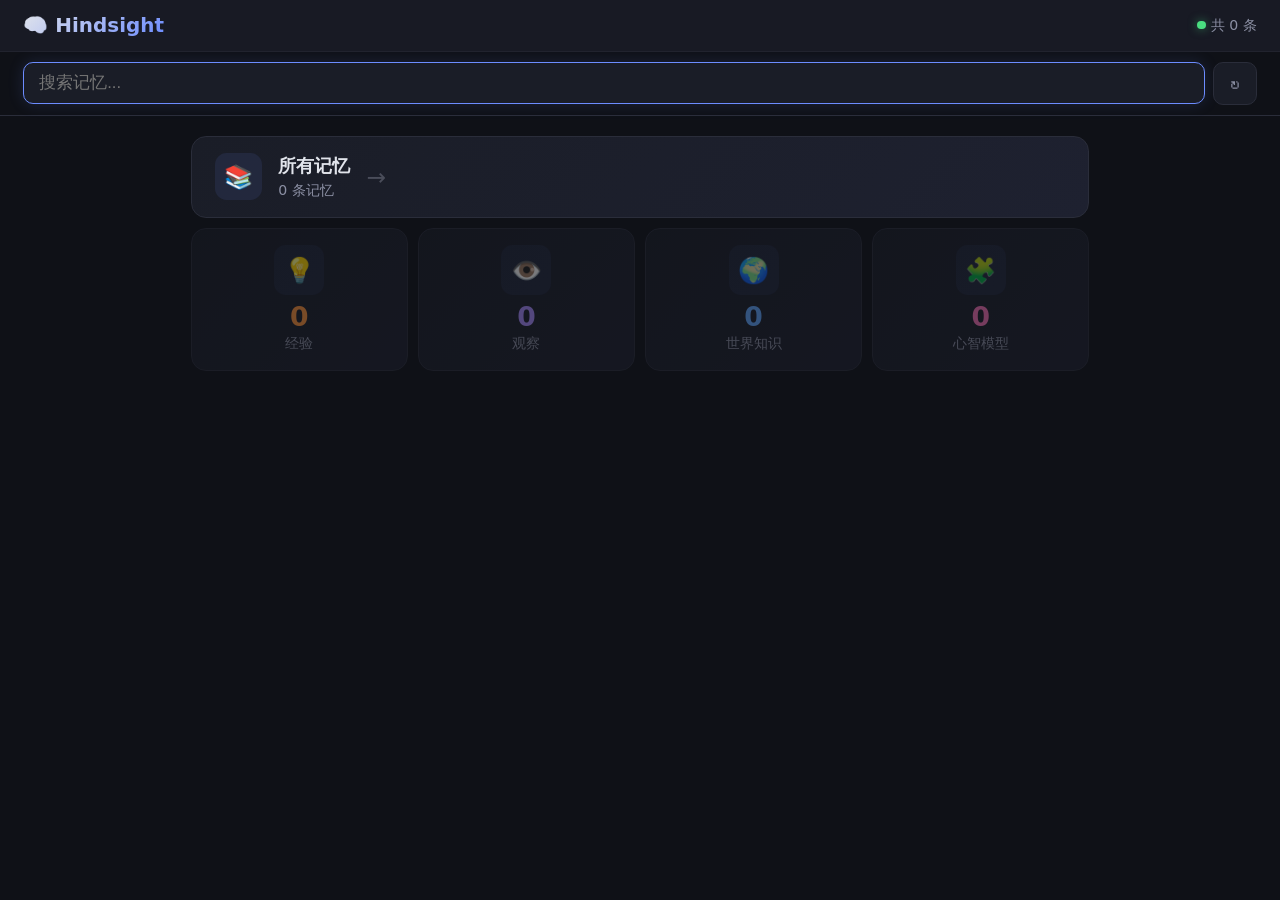
==== AIUsageMonitor/Resources/hindsight-dashboard.html @ b64241b3 "v1.4.8: Accurate dashboard counts, auto-refresh, cache busting - 🔢 Accurate dashboard counts via /ap" ====
<!DOCTYPE html>
<html lang="zh-CN">
<head>
<meta charset="UTF-8">
<meta name="viewport" content="width=device-width, initial-scale=1.0">
<meta http-equiv="Cache-Control" content="no-cache, no-store, must-revalidate">
<meta http-equiv="Pragma" content="no-cache">
<meta http-equiv="Expires" content="0">
<title>Hindsight</title>
<style>
  * { margin:0; padding:0; box-sizing:border-box; }
  html { font-size: clamp(9px, 1.3vw, 18px); }
  body {
    font-family: -apple-system, 'Helvetica Neue', system-ui, sans-serif;
    background: #0f1117; color: #e1e4eb;
    height: 100vh; display: flex; flex-direction: column;
    user-select: none;
  }
  .bar {
    display: flex; align-items: center; padding: 0.8rem 1.4rem;
    background: rgba(26,29,39,0.85);
    backdrop-filter: blur(12px);
    border-bottom: 1px solid rgba(42,45,58,0.5);
    flex-shrink: 0;
  }
  .bar h1 {
    font-size: 1.2rem; font-weight: 700;
    background: linear-gradient(135deg, #e1e4eb 0%, #6c8cff 100%);
    -webkit-background-clip: text;
    -webkit-text-fill-color: transparent;
  }
  .bar .ver {
    margin-left: 0.8rem; font-size: 0.8rem; color: #6c8cff;
    display: flex; align-items: center; gap: 0.5rem;
  }
  .bar .ver .badge {
    font-size: 0.7rem; padding: 0.1rem 0.5rem;
    border-radius: 0.4rem; background: rgba(251,146,60,0.15);
    border: 1px solid rgba(251,146,60,0.4);
    color: #fb923c; cursor: pointer; white-space: nowrap;
  }
  .bar .ver .badge:hover { background: rgba(251,146,60,0.25); }
  .bar .st {
    margin-left: auto; display: flex; align-items: center; gap: 0.3rem;
    font-size: 0.85rem; color: #8b8fa3;
  }
  .bar .st .dot { width: 0.5rem; height: 0.5rem; border-radius: 50%; }
  .dot.ok { background: #4ade80; box-shadow: 0 0 10px rgba(74,222,128,0.5); }
  .dot.bad { background: #ef4444; }

  .srch {
    display: flex; align-items: center; gap: 0.5rem;
    padding: 0.6rem 1.4rem;
    border-bottom: 1px solid #2a2d3a;
    flex-shrink: 0;
  }
  .srch input {
    flex:1; background: #1a1d27; border: 1px solid #2a2d3a;
    border-radius: 0.6rem; padding: 0.6rem 0.9rem; color: #e1e4eb;
    font-size: 1rem; outline: none; transition: .2s;
  }
  .srch input:focus { border-color: #6c8cff; box-shadow: 0 0 16px rgba(108,140,255,0.15); }
  .srch .rbtn {
    background: #1a1d27; border: 1px solid #2a2d3a;
    border-radius: 0.6rem; width: 2.6rem; height: 2.6rem;
    color: #8b8fa3; cursor: pointer; font-size: 1.2rem;
    display: flex; align-items: center; justify-content: center;
    transition: .2s;
  }
  .srch .rbtn:hover { border-color: #6c8cff; color: #e1e4eb; }

  .pg { flex: 1; overflow-y: auto; }

  /* Home */
  .hm {
    display: flex; flex-direction: column;
    justify-content: center; align-items: center;
    flex: 1; padding: 1.2rem;
  }
  .hm-grid {
    display: grid;
    grid-template-columns: repeat(auto-fit, minmax(200px, 1fr));
    gap: 0.6rem;
    width: 100%;
    max-width: min(54rem, 100%);
    margin: 0 auto;
  }
  .hm-btn {
    background: linear-gradient(135deg, #1a1d27 0%, #1e2130 100%);
    border: 1px solid #2a2d3a;
    border-radius: 0.9rem;
    padding: 1rem 0.9rem;
    cursor: pointer;
    text-align: center;
    transition: all .25s cubic-bezier(.4,0,.2,1);
    position: relative;
    overflow: hidden;
  }
  .hm-btn.emp { opacity: 0.45; cursor: default; }
  .hm-btn.emp:hover { border-color: #2a2d3a; transform: none; box-shadow: none; }
  .hm-btn::after {
    content: ''; position: absolute; inset:0;
    background: linear-gradient(135deg,transparent 0%,rgba(108,140,255,0.04) 100%);
    opacity:0; transition: opacity .3s;
  }
  .hm-btn:hover:not(.emp) {
    border-color: rgba(108,140,255,0.4);
    transform: translateY(-2px);
    box-shadow: 0 8px 24px rgba(0,0,0,0.35);
  }
  .hm-btn:hover:not(.emp)::after { opacity:1; }

  /* 全部记忆 */
  .hm-btn.span2 {
    grid-column: 1 / -1;
    display: flex; align-items: center; gap: 1rem;
    text-align: left; padding: 1rem 1.4rem;
  }
  .hm-btn .icon {
    width: 3rem; height: 3rem; border-radius: 0.7rem;
    display: flex; align-items: center; justify-content: center;
    font-size: 1.5rem; margin: 0 auto 0.4rem;
  }
  .hm-btn.span2 .icon { margin: 0; flex-shrink: 0; width: 2.8rem; height: 2.8rem; font-size: 1.4rem; border-radius: 0.7rem; }
  .hm-btn .num { font-size: 1.6rem; font-weight: 700; line-height: 1.1; }
  .hm-btn .lbl { font-size: 0.85rem; color: #8b8fa3; margin-top: 0.2rem; }
  .hm-btn.span2 .info .lbl { margin-top:0; font-size: 1.1rem; font-weight: 700; color:#e1e4eb; }
  .hm-btn.span2 .info .sub { font-size: 0.85rem; color: #8b8fa3; margin-top: 0.15rem; }
  .hm-btn.span2 .arrow { font-size: 1.4rem; color: #4a4d5a; transition: all .2s; }

  .hm-btn .num.all { color: #6c8cff; }
  .hm-btn .num.exp { color: #fb923c; }
  .hm-btn .num.obs { color: #a78bfa; }
  .hm-btn .num.wld { color: #60a5fa; }
  .hm-btn .num.men { color: #f472b6; }

  /* Detail */
  .dh {
    display: flex; align-items: center; gap: 0.5rem;
    padding: 0.7rem 1.2rem;
    border-bottom: 1px solid #2a2d3a;
    background: #1a1d27;
    position: sticky; top: 0; z-index: 10;
    flex-shrink: 0;
  }
  .dh .bk {
    width: 2.2rem; height: 2.2rem; border-radius: 0.5rem;
    background: #0f1117; border: 1px solid #2a2d3a;
    color: #8b8fa3; font-size: 1.2rem; cursor: pointer;
    display: flex; align-items: center; justify-content: center;
  }
  .dh .bk:hover { border-color: #6c8cff; color: #e1e4eb; }
  .dh h2 { font-size: 1.1rem; font-weight: 600; }
  .dh .n { font-size: 0.9rem; color: #8b8fa3; margin-left: auto; }

  .ml { padding: 0.6rem 0.9rem; }
  .mi {
    background: #1a1d27; border: 1px solid #2a2d3a;
    border-radius: 0.7rem; padding: 0.7rem 1rem;
    margin-bottom: 0.4rem; cursor: pointer;
  }
  .mi:hover { border-color: #6c8cff; }
  .mi .tx { font-size: 1rem; line-height: 1.5; }
  .mi .mt {
    display: flex; align-items: center; gap: 0.3rem; flex-wrap: wrap;
    margin-top: 0.4rem; font-size: 0.8rem; color: #8b8fa3;
  }
  .mi .mt .tag {
    background: rgba(108,140,255,0.1); border: 1px solid rgba(108,140,255,0.2);
    border-radius: 0.25rem; padding: 0.1rem 0.5rem; color: #6c8cff;
  }
  .mi .mt .tm { margin-left: auto; white-space: nowrap; }

  .lo {
    display: flex; align-items: center; justify-content: center;
    gap: 0.9rem; padding: 3rem 1.5rem; color: #8b8fa3;
  }
  .lo .sp { width: 1.5rem; height: 1.5rem; border: 2px solid #2a2d3a; border-top-color: #6c8cff; border-radius: 50%; animation: spin .8s linear infinite; }
  @keyframes spin { to { transform: rotate(360deg); } }
</style>
</head>
<body>
<div class="bar">
  <h1>🧠 Hindsight</h1>
  <span class="ver" id="hver"></span>
  <div class="st">
    <span class="dot ok" id="hdot"></span>
    <span id="hst">就绪</span>
  </div>
</div>
<div class="srch">
  <input id="sq" placeholder="搜索记忆..." autofocus>
  <button class="rbtn" id="sr" title="刷新">↻</button>
</div>
<div class="pg" id="pg">
</div>
<script>
const API = '';
let allMemories = [], entities = new Map();
// 统计缓存（来自 /api/stats，准确不截断）
let statsCache = null;

function h(s){ const d=document.createElement('div'); d.textContent=s; return d.innerHTML; }

async function ap(m,u,b){
  const o={method:m,headers:{'Content-Type':'application/json'}};
  if(b) o.body=JSON.stringify(b);
  const r=await fetch(API+u,o);
  if(!r.ok) throw new Error(r.status);
  return r.json();
}

function showHome(){
  // 优先用 stats 的准确计数，fallback 到内存列表计数
  const s = statsCache;
  const total = s ? s.total_nodes : allMemories.length;
  const byType = s ? (s.nodes_by_fact_type||{}) : {};
  const exp = s ? (byType.experience||0) : allMemories.filter(m=>m.fact_type==='experience').length;
  const obs = s ? (byType.observation||0) : allMemories.filter(m=>m.fact_type==='observation').length;
  const wld = s ? (byType.world||0) : allMemories.filter(m=>m.fact_type==='world').length;
  const men = allMemories.filter(m=>m.fact_type==='mental_model').length;
  const cats=[
    {k:'all',n:'所有记忆',c:total,ic:'📚',cls:'all'},
    {k:'experience',n:'经验',c:exp,ic:'💡',cls:'exp'},
    {k:'observation',n:'观察',c:obs,ic:'👁️',cls:'obs'},
    {k:'world',n:'世界知识',c:wld,ic:'🌍',cls:'wld'},
  ];
  cats.push({k:'mental_model',n:'心智模型',c:men,ic:'🧩',cls:'men'});

  pg.innerHTML=`
  <div class="hm" id="hm">
    <div class="hm-grid">
      ${cats.map(c=>c.k==='all'?`
        <div class="hm-btn span2" data-k="${c.k}">
          <div class="icon" style="background:rgba(108,140,255,0.1)">${c.ic}</div>
          <div class="info">
            <div class="lbl">${c.n}</div>
            <div class="sub">${c.c} 条记忆</div>
          </div>
          <span class="arrow">→</span>
        </div>`:`
        <div class="hm-btn${c.c===0?' emp':''}" data-k="${c.k}">
          <div class="icon" style="background:rgba(108,140,255,0.08)">${c.ic}</div>
          <div class="num ${c.cls}">${c.c}</div>
          <div class="lbl">${c.n}</div>
        </div>`).join('')}
    </div>
  </div>`;
  pg.querySelectorAll('.hm-btn:not(.emp)').forEach(b=>b.onclick=()=>showList(b.dataset.k));
}

function showList(kind){
  const items = kind==='all' ? allMemories : allMemories.filter(m=>m.fact_type===kind);
  const label = kind==='all'?'所有记忆':kind==='experience'?'经验':kind==='observation'?'观察':kind==='world'?'世界知识':'其他';
  // 优先用 stats 的准确计数（与首页一致），fallback 到列表实际长度
  const s = statsCache;
  const count = kind==='all' ? (s?.total_nodes||items.length)
    : kind==='experience' ? (s?.nodes_by_fact_type?.experience||items.length)
    : kind==='observation' ? (s?.nodes_by_fact_type?.observation||items.length)
    : kind==='world' ? (s?.nodes_by_fact_type?.world||items.length)
    : items.length;
  pg.innerHTML=`
  <div class="dh">
    <button class="bk" id="bk">←</button>
    <h2>${label}</h2>
    <span class="n">${count}</span>
  </div>
  <div class="ml">${items.map(m=>{
    const es = typeof m.entities==='string' ? m.entities.split(',').map(s=>s.trim()).filter(Boolean) : (m.entities||[]);
    const ts = m.date ? new Date(m.date).toLocaleDateString('zh-CN') : '';
    const txt = (m.content||m.text||'').slice(0,120);
    return `<div class="mi" data-id="${m.id||''}">
      <div class="tx">${h(txt)}${(m.content||m.text||'').length>120?'...':''}</div>
      <div class="mt">${es.slice(0,4).map(e=>`<span class="tag">${h(e)}</span>`).join('')}${es.length>4?`<span class="tag">+${es.length-4}</span>`:''}<span class="tm">${ts}</span></div>
    </div>`;
  }).join('')}</div>`;
  document.getElementById('bk').onclick=showHome;
  pg.querySelectorAll('.mi').forEach(el=>el.onclick=()=>showDetail(el.dataset.id));
}

function showDetail(id){
  const m = allMemories.find(x=>(x.id||'')===id);
  if(!m) return;
  const es = typeof m.entities==='string' ? m.entities.split(',').map(s=>s.trim()).filter(Boolean) : (m.entities||[]);
  const ts = m.date ? new Date(m.date).toLocaleString('zh-CN') : '';
  const txt = m.content||m.text||'';
  pg.innerHTML=`
  <div class="dh">
    <button class="bk" id="bk">←</button>
    <h2>详情</h2>
  </div>
  <div style="padding:1.2rem 1.4rem;font-size:1.1rem;line-height:1.7;">${h(txt)}</div>
  <div style="padding:0 1.4rem 1.2rem;display:flex;flex-wrap:wrap;gap:0.3rem;">${es.slice(0,8).map(e=>`<span style="background:rgba(108,140,255,0.1);border:1px solid rgba(108,140,255,0.2);border-radius:0.25rem;padding:0.1rem 0.6rem;font-size:0.85rem;color:#6c8cff;">${h(e)}</span>`).join('')}</div>
  <div style="padding:0 1.4rem 1.2rem;font-size:0.9rem;color:#8b8fa3;">${ts}</div>`;
  document.getElementById('bk').onclick=()=>showList(m.fact_type);
}

async function load(skipList){
  // 1. 先获取 stats（瞬时、准确），立刻渲染首页
  try {
    statsCache = await ap('GET','/api/stats');
    document.getElementById('hst').textContent = `共 ${statsCache.total_nodes} 条`;
    document.getElementById('hdot').className = 'dot ok';
    showHome();
  } catch(e){ statsCache = null; }

  // 2. 后台加载全部记忆列表，供浏览/搜索（autoRefresh 时跳过）
  if(!skipList && !allMemories.length){
    try {
      const d = await ap('GET','/api/memories/list?limit=10000');
      allMemories = d.memories||d.data||d.items||d.results||[];
    } catch(e){ allMemories=[]; }
  }
  // 更新状态栏（stats 失败时 fallback）并重绘（mental_model 来自列表）
  document.getElementById('hst').textContent = `共 ${Math.max(statsCache?.total_nodes||0, allMemories.length)} 条`;
  showHome();
  // 首次版本检查
  checkVersion();
}

// === 自动刷新（与 Hindsight 标签的刷新间隔同步）===
let autoRefreshTimer = null;
let refreshIntervalMs = 5 * 60 * 1000;  // 默认 5 分钟

function startAutoRefresh(ms) {
  if (ms && ms > 0) refreshIntervalMs = ms;
  if (autoRefreshTimer) clearInterval(autoRefreshTimer);
  autoRefreshTimer = setInterval(async () => {
    // 静默刷新 stats，不打断用户当前浏览的页面
    try {
      const s = await ap('GET','/api/stats');
      statsCache = s;
      // 如果用户在首页，更新显示
      const hm = document.getElementById('hm');
      if (hm) {
        document.getElementById('hst').textContent = `共 ${s.total_nodes} 条`;
        showHome();
      }
    } catch(e) { /* 静默失败，下次重试 */ }
  }, refreshIntervalMs);
}

// Swift 端注入设置覆盖刷新间隔
window.hsSetRefreshInterval = function(ms) {
  startAutoRefresh(ms);
};

// === 自动版本检查 ===
let verState = { current: null, latest: null, hasUpdate: false };

async function checkVersion(){
  const el = document.getElementById('hver');
  if(!el) return;
  try {
    const d = await ap('GET','/check-update');
    verState.current = d.current;
    verState.latest = d.latest;
    verState.hasUpdate = d.has_update;
    el.innerHTML = `v${h(d.current)}`;
    if(d.has_update){
      el.innerHTML += `<span class="badge" id="hup-badge" onclick="window.webkit?window.webkit.messageHandlers.hsAction.postMessage('check'):location.reload()">⬆ v${h(d.latest)} 可用</span>`;
    }
    if(d.error) console.warn('版本检查:', d.error);
  } catch(e){
    const cur = verState.current;
    el.innerHTML = cur ? `v${h(cur)}` : '';
  }
}

// 每 2 小时自动检查一次
setInterval(checkVersion, 2 * 60 * 60 * 1000);

document.getElementById('sq').addEventListener('input', function(){
  const q = this.value.trim().toLowerCase();
  if(!q){ showHome(); return; }
  const f = allMemories.filter(m=>(m.content||m.text||'').toLowerCase().includes(q)||(m.entities||[]).some(e=>e.toLowerCase().includes(q)));
  pg.innerHTML=`<div class="dh"><h2>搜索结果</h2><span class="n">${f.length}</span></div><div class="ml">${f.map(m=>{
    const ts = m.date ? new Date(m.date).toLocaleDateString('zh-CN') : '';
    return `<div class="mi"><div class="tx">${h((m.content||m.text||'').slice(0,120))}</div><div class="mt"><span class="tm">${ts}</span></div></div>`;
  }).join('')}</div>`;
});

document.getElementById('sr').onclick=()=>{ load(); };

load();
// 启动自动刷新（Swift 端稍后会注入用户设置的实际间隔）
startAutoRefresh();
</script>
</body>
</html>
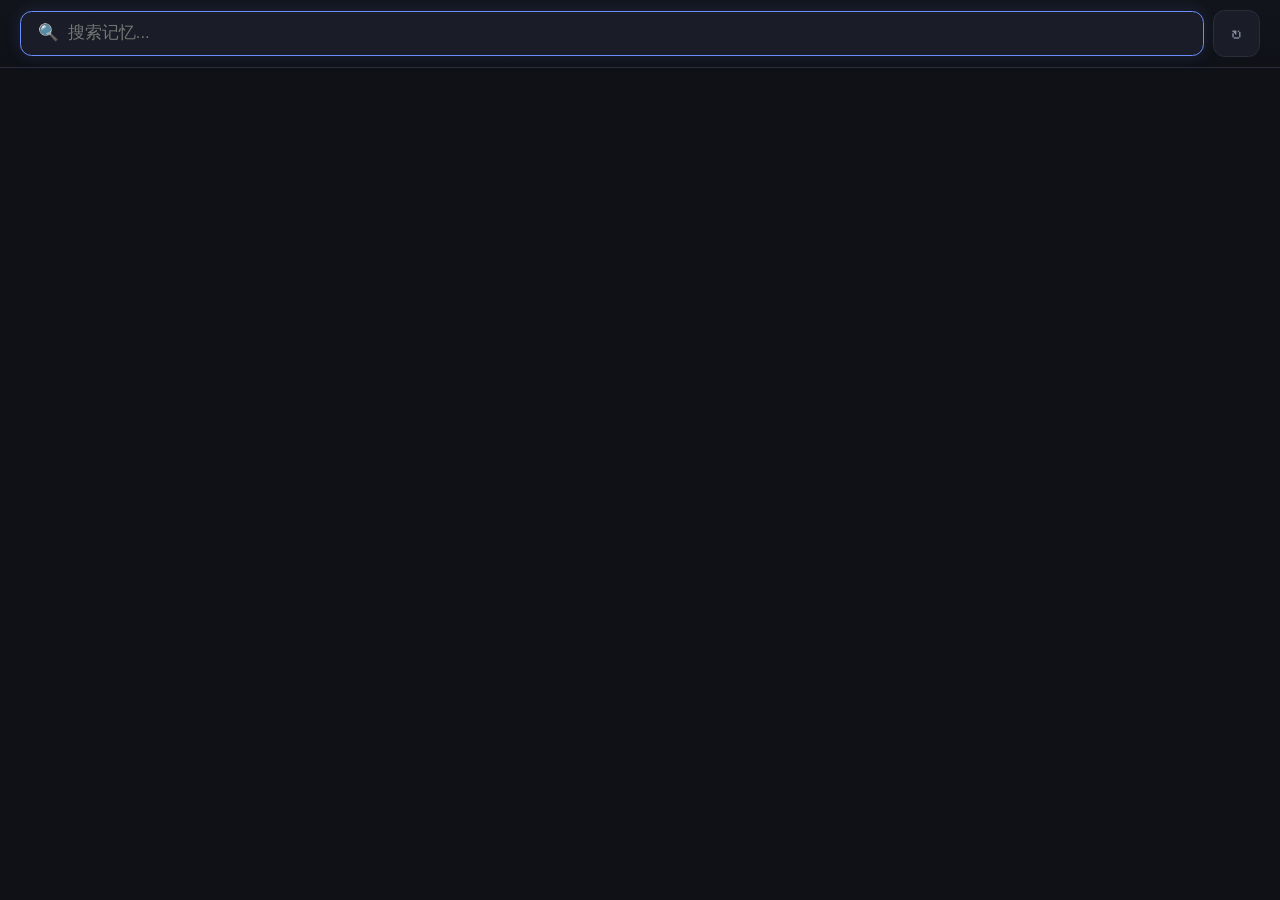
==== commit 4989fb07: "v1.5.0: Mental Model tab, semantic search, dashboard UI redesign" ====
--- a/AIUsageMonitor/Resources/hindsight-dashboard.html
+++ b/AIUsageMonitor/Resources/hindsight-dashboard.html
@@ -16,117 +16,84 @@
     height: 100vh; display: flex; flex-direction: column;
     user-select: none;
   }
-  .bar {
-    display: flex; align-items: center; padding: 0.8rem 1.4rem;
-    background: rgba(26,29,39,0.85);
-    backdrop-filter: blur(12px);
-    border-bottom: 1px solid rgba(42,45,58,0.5);
-    flex-shrink: 0;
-  }
-  .bar h1 {
-    font-size: 1.2rem; font-weight: 700;
-    background: linear-gradient(135deg, #e1e4eb 0%, #6c8cff 100%);
-    -webkit-background-clip: text;
-    -webkit-text-fill-color: transparent;
-  }
-  .bar .ver {
-    margin-left: 0.8rem; font-size: 0.8rem; color: #6c8cff;
-    display: flex; align-items: center; gap: 0.5rem;
-  }
-  .bar .ver .badge {
-    font-size: 0.7rem; padding: 0.1rem 0.5rem;
-    border-radius: 0.4rem; background: rgba(251,146,60,0.15);
-    border: 1px solid rgba(251,146,60,0.4);
-    color: #fb923c; cursor: pointer; white-space: nowrap;
-  }
-  .bar .ver .badge:hover { background: rgba(251,146,60,0.25); }
-  .bar .st {
-    margin-left: auto; display: flex; align-items: center; gap: 0.3rem;
-    font-size: 0.85rem; color: #8b8fa3;
-  }
-  .bar .st .dot { width: 0.5rem; height: 0.5rem; border-radius: 50%; }
-  .dot.ok { background: #4ade80; box-shadow: 0 0 10px rgba(74,222,128,0.5); }
-  .dot.bad { background: #ef4444; }
-
+
+  /* ───── 搜索栏 ───── */
   .srch {
-    display: flex; align-items: center; gap: 0.5rem;
-    padding: 0.6rem 1.4rem;
+    display: flex; align-items: center; gap: 0.6rem;
+    padding: 0.6rem 1.2rem;
     border-bottom: 1px solid #2a2d3a;
     flex-shrink: 0;
+    background: linear-gradient(180deg, rgba(26,29,39,0.3) 0%, transparent 100%);
   }
   .srch input {
     flex:1; background: #1a1d27; border: 1px solid #2a2d3a;
-    border-radius: 0.6rem; padding: 0.6rem 0.9rem; color: #e1e4eb;
+    border-radius: 0.7rem; padding: 0.7rem 1rem; color: #e1e4eb;
     font-size: 1rem; outline: none; transition: .2s;
   }
   .srch input:focus { border-color: #6c8cff; box-shadow: 0 0 16px rgba(108,140,255,0.15); }
   .srch .rbtn {
     background: #1a1d27; border: 1px solid #2a2d3a;
-    border-radius: 0.6rem; width: 2.6rem; height: 2.6rem;
-    color: #8b8fa3; cursor: pointer; font-size: 1.2rem;
+    border-radius: 0.7rem; width: 2.8rem; height: 2.8rem;
+    color: #8b8fa3; cursor: pointer; font-size: 1.3rem;
     display: flex; align-items: center; justify-content: center;
     transition: .2s;
   }
-  .srch .rbtn:hover { border-color: #6c8cff; color: #e1e4eb; }
-
+  .srch .rbtn:hover { border-color: #6c8cff; color: #e1e4eb; background: #1e2130; }
+
+  /* ───── 内容区 ───── */
   .pg { flex: 1; overflow-y: auto; }
 
-  /* Home */
+  /* ───── 首页(Home) ───── */
   .hm {
     display: flex; flex-direction: column;
     justify-content: center; align-items: center;
-    flex: 1; padding: 1.2rem;
+    flex: 1; padding: 1rem 1.4rem;
   }
   .hm-grid {
     display: grid;
-    grid-template-columns: repeat(auto-fit, minmax(200px, 1fr));
-    gap: 0.6rem;
+    grid-template-columns: repeat(auto-fit, minmax(240px, 1fr));
+    gap: 0.7rem;
     width: 100%;
-    max-width: min(54rem, 100%);
+    max-width: 100%;
     margin: 0 auto;
   }
   .hm-btn {
-    background: linear-gradient(135deg, #1a1d27 0%, #1e2130 100%);
+    background: #1a1d27;
     border: 1px solid #2a2d3a;
     border-radius: 0.9rem;
-    padding: 1rem 0.9rem;
+    padding: 1.2rem 0.9rem;
     cursor: pointer;
     text-align: center;
     transition: all .25s cubic-bezier(.4,0,.2,1);
     position: relative;
     overflow: hidden;
   }
-  .hm-btn.emp { opacity: 0.45; cursor: default; }
+  .hm-btn.emp { opacity: 0.4; cursor: default; }
   .hm-btn.emp:hover { border-color: #2a2d3a; transform: none; box-shadow: none; }
-  .hm-btn::after {
-    content: ''; position: absolute; inset:0;
-    background: linear-gradient(135deg,transparent 0%,rgba(108,140,255,0.04) 100%);
-    opacity:0; transition: opacity .3s;
-  }
   .hm-btn:hover:not(.emp) {
-    border-color: rgba(108,140,255,0.4);
+    border-color: rgba(108,140,255,0.35);
     transform: translateY(-2px);
     box-shadow: 0 8px 24px rgba(0,0,0,0.35);
-  }
-  .hm-btn:hover:not(.emp)::after { opacity:1; }
-
-  /* 全部记忆 */
+    background: #1e2130;
+  }
+  /* 全部记忆 - 占一整行 */
   .hm-btn.span2 {
     grid-column: 1 / -1;
-    display: flex; align-items: center; gap: 1rem;
-    text-align: left; padding: 1rem 1.4rem;
+    display: flex; align-items: center; gap: 1.2rem;
+    text-align: left; padding: 1.2rem 1.4rem;
   }
   .hm-btn .icon {
     width: 3rem; height: 3rem; border-radius: 0.7rem;
     display: flex; align-items: center; justify-content: center;
     font-size: 1.5rem; margin: 0 auto 0.4rem;
   }
-  .hm-btn.span2 .icon { margin: 0; flex-shrink: 0; width: 2.8rem; height: 2.8rem; font-size: 1.4rem; border-radius: 0.7rem; }
-  .hm-btn .num { font-size: 1.6rem; font-weight: 700; line-height: 1.1; }
-  .hm-btn .lbl { font-size: 0.85rem; color: #8b8fa3; margin-top: 0.2rem; }
-  .hm-btn.span2 .info .lbl { margin-top:0; font-size: 1.1rem; font-weight: 700; color:#e1e4eb; }
-  .hm-btn.span2 .info .sub { font-size: 0.85rem; color: #8b8fa3; margin-top: 0.15rem; }
-  .hm-btn.span2 .arrow { font-size: 1.4rem; color: #4a4d5a; transition: all .2s; }
+  .hm-btn.span2 .icon { margin: 0; flex-shrink: 0; width: 3rem; height: 3rem; font-size: 1.4rem; }
+  .hm-btn .num { font-size: 1.8rem; font-weight: 700; line-height: 1.1; }
+  .hm-btn .lbl { font-size: 0.85rem; color: #8b8fa3; margin-top: 0.25rem; }
+  .hm-btn.span2 .info .lbl { margin-top:0; font-size: 1.1rem; font-weight: 600; color:#e1e4eb; }
+  .hm-btn.span2 .info .sub { font-size: 0.9rem; color: #8b8fa3; margin-top: 0.15rem; }
+  .hm-btn.span2 .arrow { font-size: 1.3rem; color: #4a4d5a; transition: all .2s; }
+  .hm-btn.span2:hover .arrow { color: #6c8cff; transform: translateX(3px); }
 
   .hm-btn .num.all { color: #6c8cff; }
   .hm-btn .num.exp { color: #fb923c; }
@@ -134,70 +101,92 @@
   .hm-btn .num.wld { color: #60a5fa; }
   .hm-btn .num.men { color: #f472b6; }
 
-  /* Detail */
+  /* ───── 列表页 ───── */
   .dh {
     display: flex; align-items: center; gap: 0.5rem;
-    padding: 0.7rem 1.2rem;
+    padding: 0.6rem 1rem;
     border-bottom: 1px solid #2a2d3a;
     background: #1a1d27;
     position: sticky; top: 0; z-index: 10;
     flex-shrink: 0;
   }
   .dh .bk {
-    width: 2.2rem; height: 2.2rem; border-radius: 0.5rem;
+    width: 2rem; height: 2rem; border-radius: 0.4rem;
     background: #0f1117; border: 1px solid #2a2d3a;
-    color: #8b8fa3; font-size: 1.2rem; cursor: pointer;
-    display: flex; align-items: center; justify-content: center;
+    color: #8b8fa3; font-size: 1rem; cursor: pointer;
+    display: flex; align-items: center; justify-content: center; transition: .2s;
   }
   .dh .bk:hover { border-color: #6c8cff; color: #e1e4eb; }
-  .dh h2 { font-size: 1.1rem; font-weight: 600; }
-  .dh .n { font-size: 0.9rem; color: #8b8fa3; margin-left: auto; }
-
-  .ml { padding: 0.6rem 0.9rem; }
+  .dh h2 { font-size: 1rem; font-weight: 600; }
+  .dh .n { font-size: 0.85rem; color: #8b8fa3; margin-left: auto; }
+
+  .ml { padding: 0.4rem 0.8rem; }
   .mi {
     background: #1a1d27; border: 1px solid #2a2d3a;
-    border-radius: 0.7rem; padding: 0.7rem 1rem;
-    margin-bottom: 0.4rem; cursor: pointer;
-  }
-  .mi:hover { border-color: #6c8cff; }
-  .mi .tx { font-size: 1rem; line-height: 1.5; }
+    border-radius: 0.6rem; padding: 0.6rem 0.9rem;
+    margin-bottom: 0.35rem; cursor: pointer; transition: .2s;
+  }
+  .mi:hover { border-color: rgba(108,140,255,0.3); background: #1e2130; }
+  .mi .tx { font-size: 0.9rem; line-height: 1.5; display: -webkit-box; -webkit-line-clamp: 2; -webkit-box-orient: vertical; overflow: hidden; }
   .mi .mt {
     display: flex; align-items: center; gap: 0.3rem; flex-wrap: wrap;
-    margin-top: 0.4rem; font-size: 0.8rem; color: #8b8fa3;
+    margin-top: 0.35rem; font-size: 0.75rem; color: #8b8fa3;
   }
   .mi .mt .tag {
-    background: rgba(108,140,255,0.1); border: 1px solid rgba(108,140,255,0.2);
-    border-radius: 0.25rem; padding: 0.1rem 0.5rem; color: #6c8cff;
+    background: rgba(108,140,255,0.1); border: 1px solid rgba(108,140,255,0.15);
+    border-radius: 0.25rem; padding: 0.05rem 0.4rem; color: #6c8cff;
   }
   .mi .mt .tm { margin-left: auto; white-space: nowrap; }
 
+  /* ───── 详情页 ───── */
+  .dt { padding: 1rem 1.2rem; }
+  .dt .txt {
+    font-size: 1rem; line-height: 1.7; white-space: pre-wrap;
+    color: #e1e4eb; user-select: text;
+  }
+  .dt .tags {
+    display: flex; flex-wrap: wrap; gap: 0.3rem;
+    margin-top: 1rem; padding-top: 0.8rem;
+    border-top: 1px solid #2a2d3a;
+  }
+  .dt .tags .tag {
+    background: rgba(108,140,255,0.1); border: 1px solid rgba(108,140,255,0.15);
+    border-radius: 0.25rem; padding: 0.05rem 0.5rem;
+    font-size: 0.8rem; color: #6c8cff;
+  }
+  .dt .time {
+    margin-top: 0.5rem; font-size: 0.8rem; color: #5a5d6a;
+  }
+
+  /* ───── 加载/空状态 ───── */
   .lo {
     display: flex; align-items: center; justify-content: center;
-    gap: 0.9rem; padding: 3rem 1.5rem; color: #8b8fa3;
-  }
-  .lo .sp { width: 1.5rem; height: 1.5rem; border: 2px solid #2a2d3a; border-top-color: #6c8cff; border-radius: 50%; animation: spin .8s linear infinite; }
+    gap: 0.8rem; padding: 2.5rem 1.5rem; color: #8b8fa3;
+  }
+  .lo .sp { width: 1.3rem; height: 1.3rem; border: 2px solid #2a2d3a; border-top-color: #6c8cff; border-radius: 50%; animation: spin .8s linear infinite; }
   @keyframes spin { to { transform: rotate(360deg); } }
 </style>
 </head>
 <body>
-<div class="bar">
-  <h1>🧠 Hindsight</h1>
-  <span class="ver" id="hver"></span>
-  <div class="st">
-    <span class="dot ok" id="hdot"></span>
-    <span id="hst">就绪</span>
-  </div>
-</div>
+
+<!-- 搜索栏（顶栏由 Swift 注入，此处只留搜索） -->
 <div class="srch">
-  <input id="sq" placeholder="搜索记忆..." autofocus>
+  <input id="sq" placeholder="🔍  搜索记忆..." autofocus>
   <button class="rbtn" id="sr" title="刷新">↻</button>
 </div>
-<div class="pg" id="pg">
-</div>
+
+<!-- 内容区域 -->
+<div class="pg" id="pg"></div>
+
+<!-- 隐藏状态元素，供 JS 引用（实际展示在 Swift 注入的顶栏） -->
+<span id="hst" style="display:none"></span>
+<span id="hver" style="display:none"></span>
+<span id="hdot" style="display:none"></span>
+
 <script>
 const API = '';
 let allMemories = [], entities = new Map();
-// 统计缓存（来自 /api/stats，准确不截断）
+let mentalModels = [];
 let statsCache = null;
 
 function h(s){ const d=document.createElement('div'); d.textContent=s; return d.innerHTML; }
@@ -210,22 +199,28 @@
   return r.json();
 }
 
+function updateStatusBar(text, color) {
+  // 更新 Swift 注入的状态栏
+  const el = document.getElementById('hs-status');
+  if (el) el.textContent = text;
+  if (color) el.style.color = color;
+}
+
 function showHome(){
-  // 优先用 stats 的准确计数，fallback 到内存列表计数
   const s = statsCache;
   const total = s ? s.total_nodes : allMemories.length;
   const byType = s ? (s.nodes_by_fact_type||{}) : {};
   const exp = s ? (byType.experience||0) : allMemories.filter(m=>m.fact_type==='experience').length;
   const obs = s ? (byType.observation||0) : allMemories.filter(m=>m.fact_type==='observation').length;
   const wld = s ? (byType.world||0) : allMemories.filter(m=>m.fact_type==='world').length;
-  const men = allMemories.filter(m=>m.fact_type==='mental_model').length;
+  const men = mentalModels.length;
   const cats=[
     {k:'all',n:'所有记忆',c:total,ic:'📚',cls:'all'},
     {k:'experience',n:'经验',c:exp,ic:'💡',cls:'exp'},
     {k:'observation',n:'观察',c:obs,ic:'👁️',cls:'obs'},
     {k:'world',n:'世界知识',c:wld,ic:'🌍',cls:'wld'},
+    {k:'mental_model',n:'心智模型',c:men,ic:'🧩',cls:'men'},
   ];
-  cats.push({k:'mental_model',n:'心智模型',c:men,ic:'🧩',cls:'men'});
 
   pg.innerHTML=`
   <div class="hm" id="hm">
@@ -240,7 +235,7 @@
           <span class="arrow">→</span>
         </div>`:`
         <div class="hm-btn${c.c===0?' emp':''}" data-k="${c.k}">
-          <div class="icon" style="background:rgba(108,140,255,0.08)">${c.ic}</div>
+          <div class="icon" style="background:rgba(108,140,255,0.07)">${c.ic}</div>
           <div class="num ${c.cls}">${c.c}</div>
           <div class="lbl">${c.n}</div>
         </div>`).join('')}
@@ -250,9 +245,9 @@
 }
 
 function showList(kind){
-  const items = kind==='all' ? allMemories : allMemories.filter(m=>m.fact_type===kind);
-  const label = kind==='all'?'所有记忆':kind==='experience'?'经验':kind==='observation'?'观察':kind==='world'?'世界知识':'其他';
-  // 优先用 stats 的准确计数（与首页一致），fallback 到列表实际长度
+  const isMental = kind==='mental_model';
+  const items = isMental ? mentalModels : (kind==='all' ? allMemories : allMemories.filter(m=>m.fact_type===kind));
+  const label = kind==='all'?'所有记忆':kind==='experience'?'经验':kind==='observation'?'观察':kind==='world'?'世界知识':'心智模型';
   const s = statsCache;
   const count = kind==='all' ? (s?.total_nodes||items.length)
     : kind==='experience' ? (s?.nodes_by_fact_type?.experience||items.length)
@@ -266,11 +261,11 @@
     <span class="n">${count}</span>
   </div>
   <div class="ml">${items.map(m=>{
-    const es = typeof m.entities==='string' ? m.entities.split(',').map(s=>s.trim()).filter(Boolean) : (m.entities||[]);
-    const ts = m.date ? new Date(m.date).toLocaleDateString('zh-CN') : '';
-    const txt = (m.content||m.text||'').slice(0,120);
+    const es = isMental ? (m.tags||[]) : (typeof m.entities==='string' ? m.entities.split(',').map(s=>s.trim()).filter(Boolean) : (m.entities||[]));
+    const ts = isMental ? (m.created_at ? new Date(m.created_at).toLocaleDateString('zh-CN') : '') : (m.date ? new Date(m.date).toLocaleDateString('zh-CN') : '');
+    const txt = isMental ? (m.name||'') : (m.content||m.text||'').slice(0,120);
     return `<div class="mi" data-id="${m.id||''}">
-      <div class="tx">${h(txt)}${(m.content||m.text||'').length>120?'...':''}</div>
+      <div class="tx">${isMental ? '🧩 ' + h(txt) : h(txt)}${!isMental && (m.content||m.text||'').length>120?'...':''}</div>
       <div class="mt">${es.slice(0,4).map(e=>`<span class="tag">${h(e)}</span>`).join('')}${es.length>4?`<span class="tag">+${es.length-4}</span>`:''}<span class="tm">${ts}</span></div>
     </div>`;
   }).join('')}</div>`;
@@ -279,73 +274,82 @@
 }
 
 function showDetail(id){
-  const m = allMemories.find(x=>(x.id||'')===id);
+  let m = allMemories.find(x=>(x.id||'')===id);
+  let isMental = false;
+  if(!m){ m = mentalModels.find(x=>(x.id||'')===id); isMental = !!m; }
   if(!m) return;
-  const es = typeof m.entities==='string' ? m.entities.split(',').map(s=>s.trim()).filter(Boolean) : (m.entities||[]);
-  const ts = m.date ? new Date(m.date).toLocaleString('zh-CN') : '';
-  const txt = m.content||m.text||'';
+  const es = isMental ? (m.tags||[]) : (typeof m.entities==='string' ? m.entities.split(',').map(s=>s.trim()).filter(Boolean) : (m.entities||[]));
+  const ts = isMental ? (m.created_at ? new Date(m.created_at).toLocaleString('zh-CN') : '') : (m.date ? new Date(m.date).toLocaleString('zh-CN') : '');
+  const txt = isMental ? ('🧩 ' + (m.name||'') + '\n\n---\n\n' + (m.content||'')) : (m.content||m.text||'');
   pg.innerHTML=`
   <div class="dh">
     <button class="bk" id="bk">←</button>
-    <h2>详情</h2>
+    <h2>${isMental ? '🧩 心智模型' : '详情'}</h2>
   </div>
-  <div style="padding:1.2rem 1.4rem;font-size:1.1rem;line-height:1.7;">${h(txt)}</div>
-  <div style="padding:0 1.4rem 1.2rem;display:flex;flex-wrap:wrap;gap:0.3rem;">${es.slice(0,8).map(e=>`<span style="background:rgba(108,140,255,0.1);border:1px solid rgba(108,140,255,0.2);border-radius:0.25rem;padding:0.1rem 0.6rem;font-size:0.85rem;color:#6c8cff;">${h(e)}</span>`).join('')}</div>
-  <div style="padding:0 1.4rem 1.2rem;font-size:0.9rem;color:#8b8fa3;">${ts}</div>`;
-  document.getElementById('bk').onclick=()=>showList(m.fact_type);
+  <div class="dt">
+    <div class="txt">${h(txt)}</div>
+    ${es.length?`<div class="tags">${es.slice(0,8).map(e=>`<span class="tag">${h(e)}</span>`).join('')}</div>`:''}
+    ${ts?`<div class="time">${ts}</div>`:''}
+  </div>`;
+  document.getElementById('bk').onclick=()=>showList(isMental ? 'mental_model' : (m.fact_type||'all'));
 }
 
 async function load(skipList){
-  // 1. 先获取 stats（瞬时、准确），立刻渲染首页
   try {
     statsCache = await ap('GET','/api/stats');
-    document.getElementById('hst').textContent = `共 ${statsCache.total_nodes} 条`;
-    document.getElementById('hdot').className = 'dot ok';
+    const el = document.getElementById('hst');
+    if (el) el.textContent = `共 ${statsCache.total_nodes} 条`;
+    updateStatusBar(`共 ${statsCache.total_nodes} 条`, '#8b8fa3');
     showHome();
   } catch(e){ statsCache = null; }
 
-  // 2. 后台加载全部记忆列表，供浏览/搜索（autoRefresh 时跳过）
+  if(!skipList){
+    try {
+      const d = await ap('GET','/api/mental-models');
+      mentalModels = d.items||[];
+    } catch(e){ mentalModels=[]; }
+  }
   if(!skipList && !allMemories.length){
     try {
       const d = await ap('GET','/api/memories/list?limit=10000');
       allMemories = d.memories||d.data||d.items||d.results||[];
     } catch(e){ allMemories=[]; }
   }
-  // 更新状态栏（stats 失败时 fallback）并重绘（mental_model 来自列表）
-  document.getElementById('hst').textContent = `共 ${Math.max(statsCache?.total_nodes||0, allMemories.length)} 条`;
+  const total = Math.max(statsCache?.total_nodes||0, allMemories.length);
+  updateStatusBar(`共 ${total} 条`, '#8b8fa3');
   showHome();
-  // 首次版本检查
   checkVersion();
 }
 
-// === 自动刷新（与 Hindsight 标签的刷新间隔同步）===
+// ───── 自动刷新 ─────
 let autoRefreshTimer = null;
-let refreshIntervalMs = 5 * 60 * 1000;  // 默认 5 分钟
+let refreshIntervalMs = 5 * 60 * 1000;
 
 function startAutoRefresh(ms) {
   if (ms && ms > 0) refreshIntervalMs = ms;
   if (autoRefreshTimer) clearInterval(autoRefreshTimer);
   autoRefreshTimer = setInterval(async () => {
-    // 静默刷新 stats，不打断用户当前浏览的页面
     try {
-      const s = await ap('GET','/api/stats');
+      const [s, mm] = await Promise.all([
+        ap('GET','/api/stats'),
+        ap('GET','/api/mental-models').catch(()=>({items:[]}))
+      ]);
       statsCache = s;
-      // 如果用户在首页，更新显示
+      mentalModels = mm.items||[];
       const hm = document.getElementById('hm');
       if (hm) {
-        document.getElementById('hst').textContent = `共 ${s.total_nodes} 条`;
+        updateStatusBar(`共 ${s.total_nodes} 条`, '#8b8fa3');
         showHome();
       }
-    } catch(e) { /* 静默失败，下次重试 */ }
+    } catch(e) {}
   }, refreshIntervalMs);
 }
 
-// Swift 端注入设置覆盖刷新间隔
 window.hsSetRefreshInterval = function(ms) {
   startAutoRefresh(ms);
 };
 
-// === 自动版本检查 ===
+// ───── 版本检查 ─────
 let verState = { current: null, latest: null, hasUpdate: false };
 
 async function checkVersion(){
@@ -358,7 +362,7 @@
     verState.hasUpdate = d.has_update;
     el.innerHTML = `v${h(d.current)}`;
     if(d.has_update){
-      el.innerHTML += `<span class="badge" id="hup-badge" onclick="window.webkit?window.webkit.messageHandlers.hsAction.postMessage('check'):location.reload()">⬆ v${h(d.latest)} 可用</span>`;
+      el.innerHTML += `<span class="badge" onclick="window.webkit?window.webkit.messageHandlers.hsAction.postMessage('check'):location.reload()">⬆ v${h(d.latest)} 可用</span>`;
     }
     if(d.error) console.warn('版本检查:', d.error);
   } catch(e){
@@ -367,23 +371,53 @@
   }
 }
 
-// 每 2 小时自动检查一次
 setInterval(checkVersion, 2 * 60 * 60 * 1000);
 
+// ───── 搜索（语义搜索 → 后端 /recall） ─────
+let searchTimer = null;
 document.getElementById('sq').addEventListener('input', function(){
-  const q = this.value.trim().toLowerCase();
+  const q = this.value.trim();
   if(!q){ showHome(); return; }
-  const f = allMemories.filter(m=>(m.content||m.text||'').toLowerCase().includes(q)||(m.entities||[]).some(e=>e.toLowerCase().includes(q)));
-  pg.innerHTML=`<div class="dh"><h2>搜索结果</h2><span class="n">${f.length}</span></div><div class="ml">${f.map(m=>{
-    const ts = m.date ? new Date(m.date).toLocaleDateString('zh-CN') : '';
-    return `<div class="mi"><div class="tx">${h((m.content||m.text||'').slice(0,120))}</div><div class="mt"><span class="tm">${ts}</span></div></div>`;
-  }).join('')}</div>`;
+  clearTimeout(searchTimer);
+  searchTimer = setTimeout(async () => {
+    try {
+      const d = await ap('POST','/api/memories/recall', {query: q, limit: 30});
+      const items = d.results || d.items || d.memories || [];
+      pg.innerHTML=`<div class="dh"><h2>搜索: ${h(q)}</h2><span class="n">${items.length}</span></div><div class="ml">${items.map(m=>{
+        const txt = m.text || m.content || '';
+        const ts = m.date ? new Date(m.date).toLocaleDateString('zh-CN') : '';
+        return `<div class="mi" onclick="showDetail('${(m.id||m.memory_id||'').replace(/'/g,"\\'")}')"><div class="tx">${h(txt.slice(0,160))}${txt.length>160?'...':''}</div><div class="mt"><span class="tm">${ts}</span></div></div>`;
+      }).join('')}</div>`;
+    } catch(e) {
+      pg.innerHTML=`<div class="dh"><h2>搜索失败</h2></div>`;
+    }
+  }, 300); // 300ms 防抖
 });
 
 document.getElementById('sr').onclick=()=>{ load(); };
 
 load();
-// 启动自动刷新（Swift 端稍后会注入用户设置的实际间隔）
+
+// 自动重试：如果初始 load 失败，每 3 秒重试一次直到成功
+(function retryLoadOnFail() {
+  setTimeout(async () => {
+    if (!statsCache || !statsCache.total_nodes) {
+      console.log('🔄 数据未就绪，自动重试...');
+      try {
+        const s = await ap('GET','/api/stats');
+        if (s && s.total_nodes) {
+          statsCache = s;
+          showHome();
+          updateStatusBar(`共 ${s.total_nodes} 条`, '#8b8fa3');
+          document.getElementById('hst').textContent = `共 ${s.total_nodes} 条`;
+          return;
+        }
+      } catch(e) {}
+      retryLoadOnFail();
+    }
+  }, 3000);
+})();
+
 startAutoRefresh();
 </script>
 </body>
